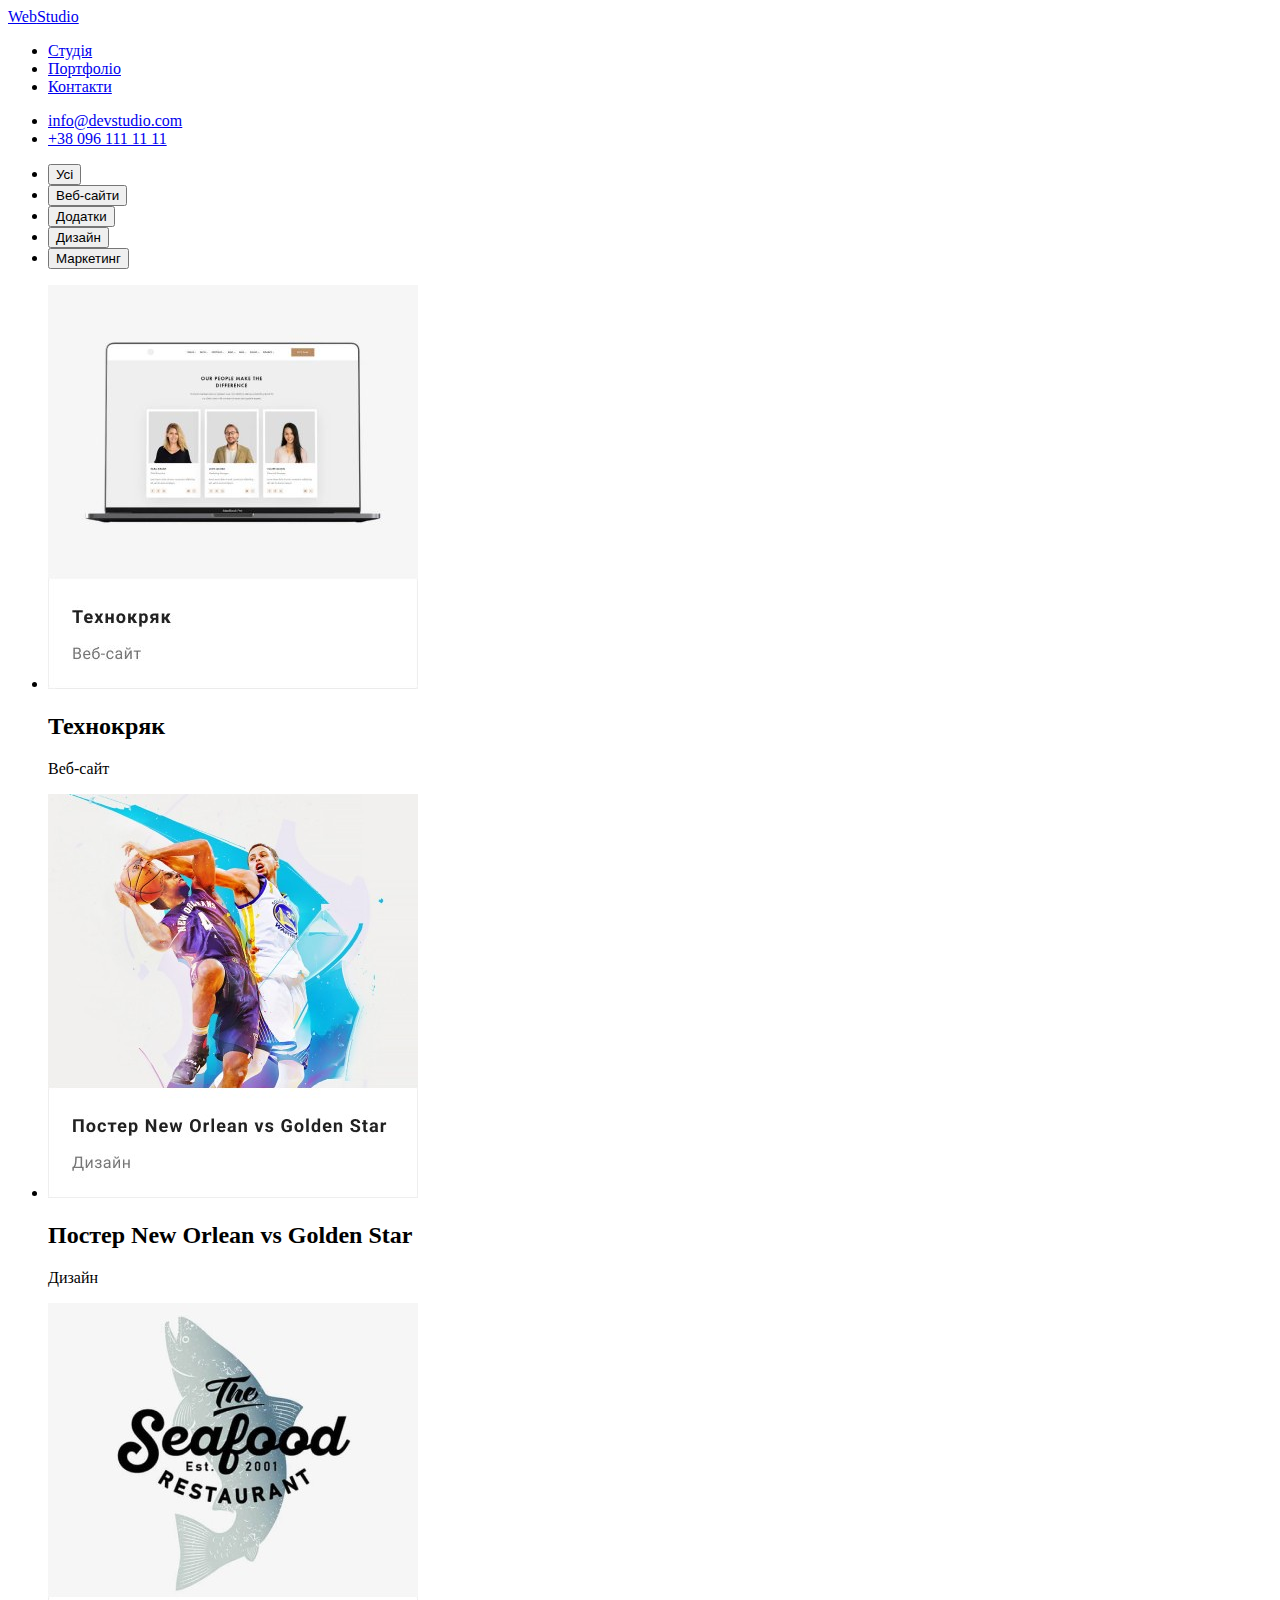
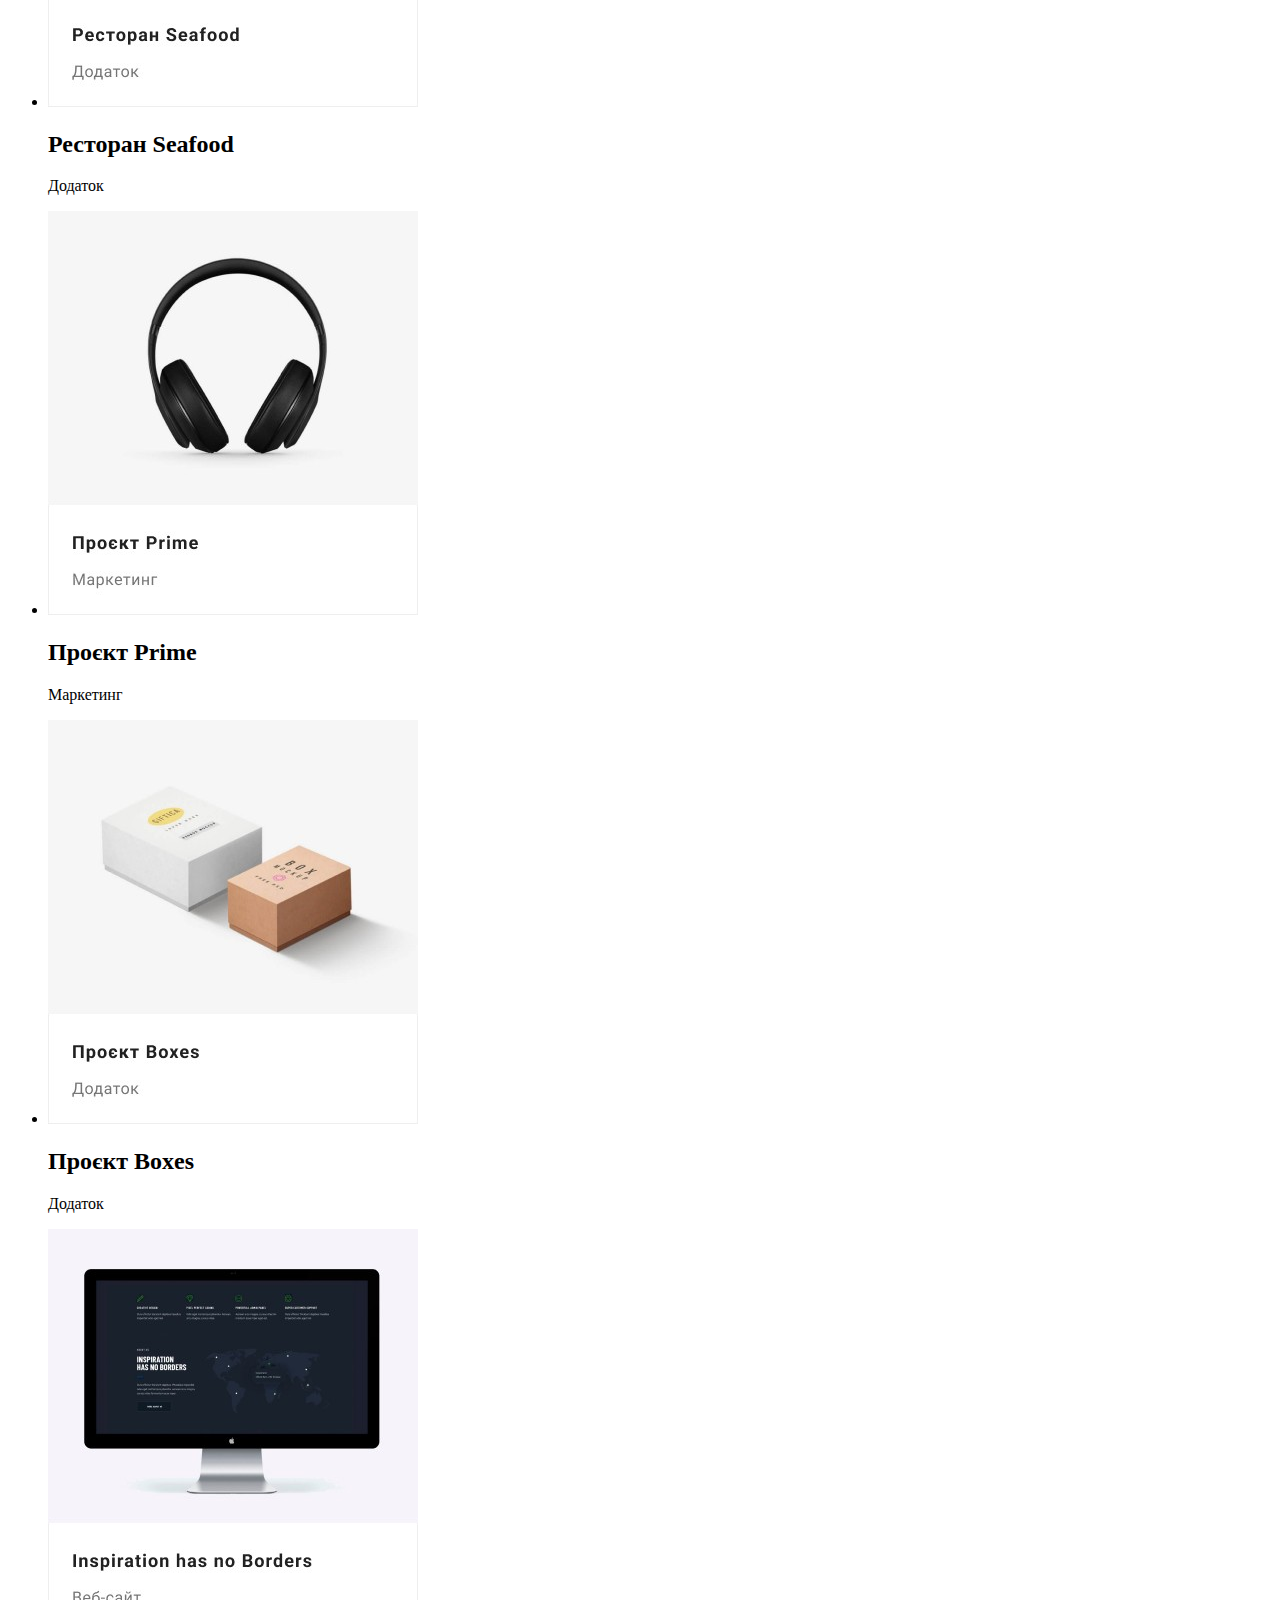
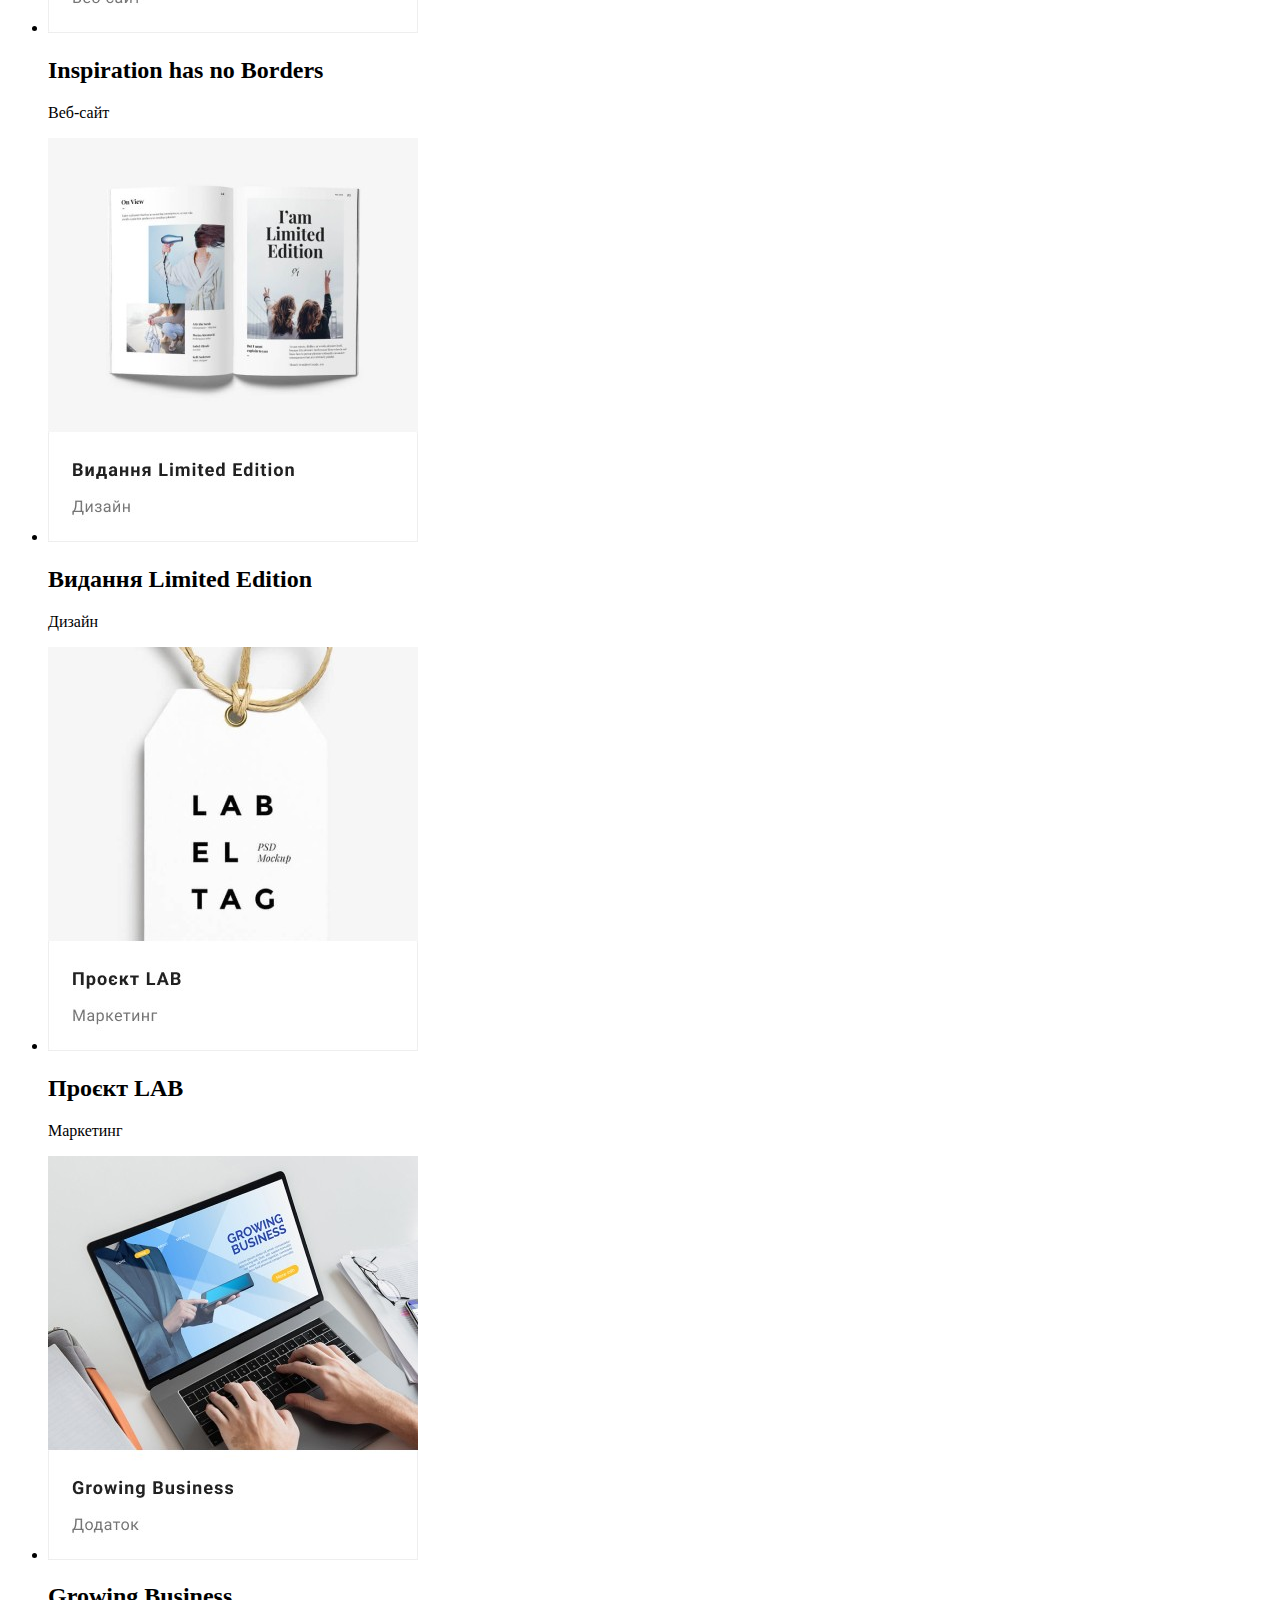
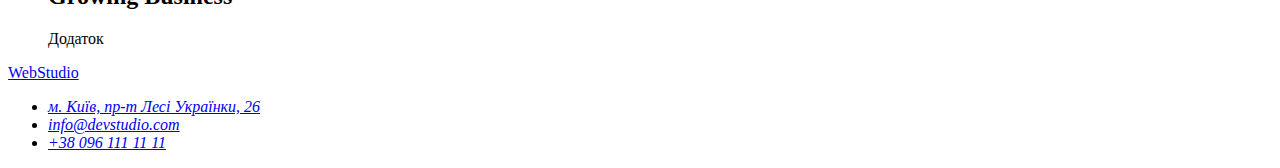
==== portfolio.html @ 4265dcf8 "Added basic structure to portfolio page" ====
<!DOCTYPE html>
<html lang="uk">
  <head>
    <meta charset="UTF-8" />
    <meta http-equiv="X-UA-Compatible" content="IE=edge" />
    <meta name="viewport" content="width=device-width, initial-scale=1.0" />
    <link rel="preconnect" href="https://fonts.googleapis.com" />
    <link rel="preconnect" href="https://fonts.gstatic.com" crossorigin />
    <link
      href="https://fonts.googleapis.com/css2?family=Raleway:wght@700&family=Roboto:wght@400;500;700;900&display=swap"
      rel="stylesheet"
    />
    <link rel="stylesheet" href="./styles/styles.css" />
    <title>WebStudio</title>
  </head>
  <body>
    <!--header starts here-->
    <header>
      <nav>
        <a href="./index.html"><span>Web</span>Studio</a>
        <ul>
          <li><a href="./index.html">Студія</a></li>
          <li><a href="./portfolio.html">Портфоліо</a></li>
          <li><a href="#">Контакти</a></li>
        </ul>
      </nav>
      <ul>
        <li><a href="mailto:info@devstudio.com">info@devstudio.com</a></li>
        <li><a href="tel:+380961111111">+38 096 111 11 11</a></li>
      </ul>
    </header>
    <!--main info starts here-->
    <main>
        <section>
            <h1 hidden>Приклади робіт</h1>
            <ul>
                <li><button type="button">Усі</button></li>
                <li><button type="button">Веб-сайти</button></li>
                <li><button type="button">Додатки</button></li>
                <li><button type="button">Дизайн</button></li>
                <li><button type="button">Маркетинг</button></li>
            </ul>
            <ul>
                <li>
                    <a href=""><img src="./images/portfolio/techno-website.jpg" alt="Фото Веб-сторінки" width="370"></a>
                    <h2>Технокряк</h2>
                    <p>Веб-сайт</p>
                </li>
                <li>
                    <a href=""><img src="./images/portfolio/nba-poster-design.jpg" alt="Фото баскетболістів" width="370"></a>
                    <h2>Постер New Orlean vs Golden Star</h2>
                    <p>Дизайн</p>
                </li>
                <li>
                    <a href=""><img src="./images/portfolio/seafood-restaurant-design.jpg" alt="Фото логотипу ресторану" width="370"></a>
                    <h2>Ресторан Seafood</h2>
                    <p>Додаток</p>
                </li>
                <li>
                    <a href=""><img src="./images/portfolio/prime-project.jpg" alt="Фото навушників" width="370"></a>
                    <h2>Проєкт Prime</h2>
                    <p>Маркетинг</p>
                </li>
                <li>
                    <a href=""><img src="./images/portfolio/boxes-project.jpg" alt="Фото логотипу, виглядає як коробки" width="370"></a>
                    <h2>Проєкт Boxes</h2>
                    <p>Додаток</p>
                </li>
                <li>
                    <a href=""><img src="./images/portfolio/inspiration-website.jpg" alt="Фото Веб-сторінки" width="370"></a>
                    <h2>Inspiration has no Borders</h2>
                    <p>Веб-сайт</p>
                </li>
                <li>
                    <a href=""><img src="./images/portfolio/limited-design.jpg" alt="Фото видання Limited Edition" width="370"></a>
                    <h2>Видання Limited Edition</h2>
                    <p>Дизайн</p>
                </li>
                <li>
                    <a href=""><img src="./images/portfolio/lab-project.jpg" alt="Фото логотипу проекту LAB" width="370"></a>
                    <h2>Проєкт LAB</h2>
                    <p>Маркетинг</p>
                </li>
                <li>
                    <a href=""><img src="./images/portfolio/growingbusiness-app.jpg" alt="Фото інтерфейсу додатку" width="370"></a>
                    <h2>Growing Business</h2>
                    <p>Додаток</p>
                </li>
            </ul>

        </section>
    </main>
    <!--footer starts here-->
    <footer>
      <a href="./index.html"><span>Web</span>Studio</a>
      <address>
        <ul>
        <li><a href="https://goo.gl/maps/6CXjgPpzPFPxWvc36" target="_blank" rel="noopener noreferrer">м. Київ, пр-т Лесі Українки, 26</a></li>
        <li><a href="mailto:info@devstudio.com">info@devstudio.com</a></li>
        <li><a href="tel:+380961111111">+38 096 111 11 11</a></li>
      </ul>
      </address>
    </footer>
  </body>
</html>
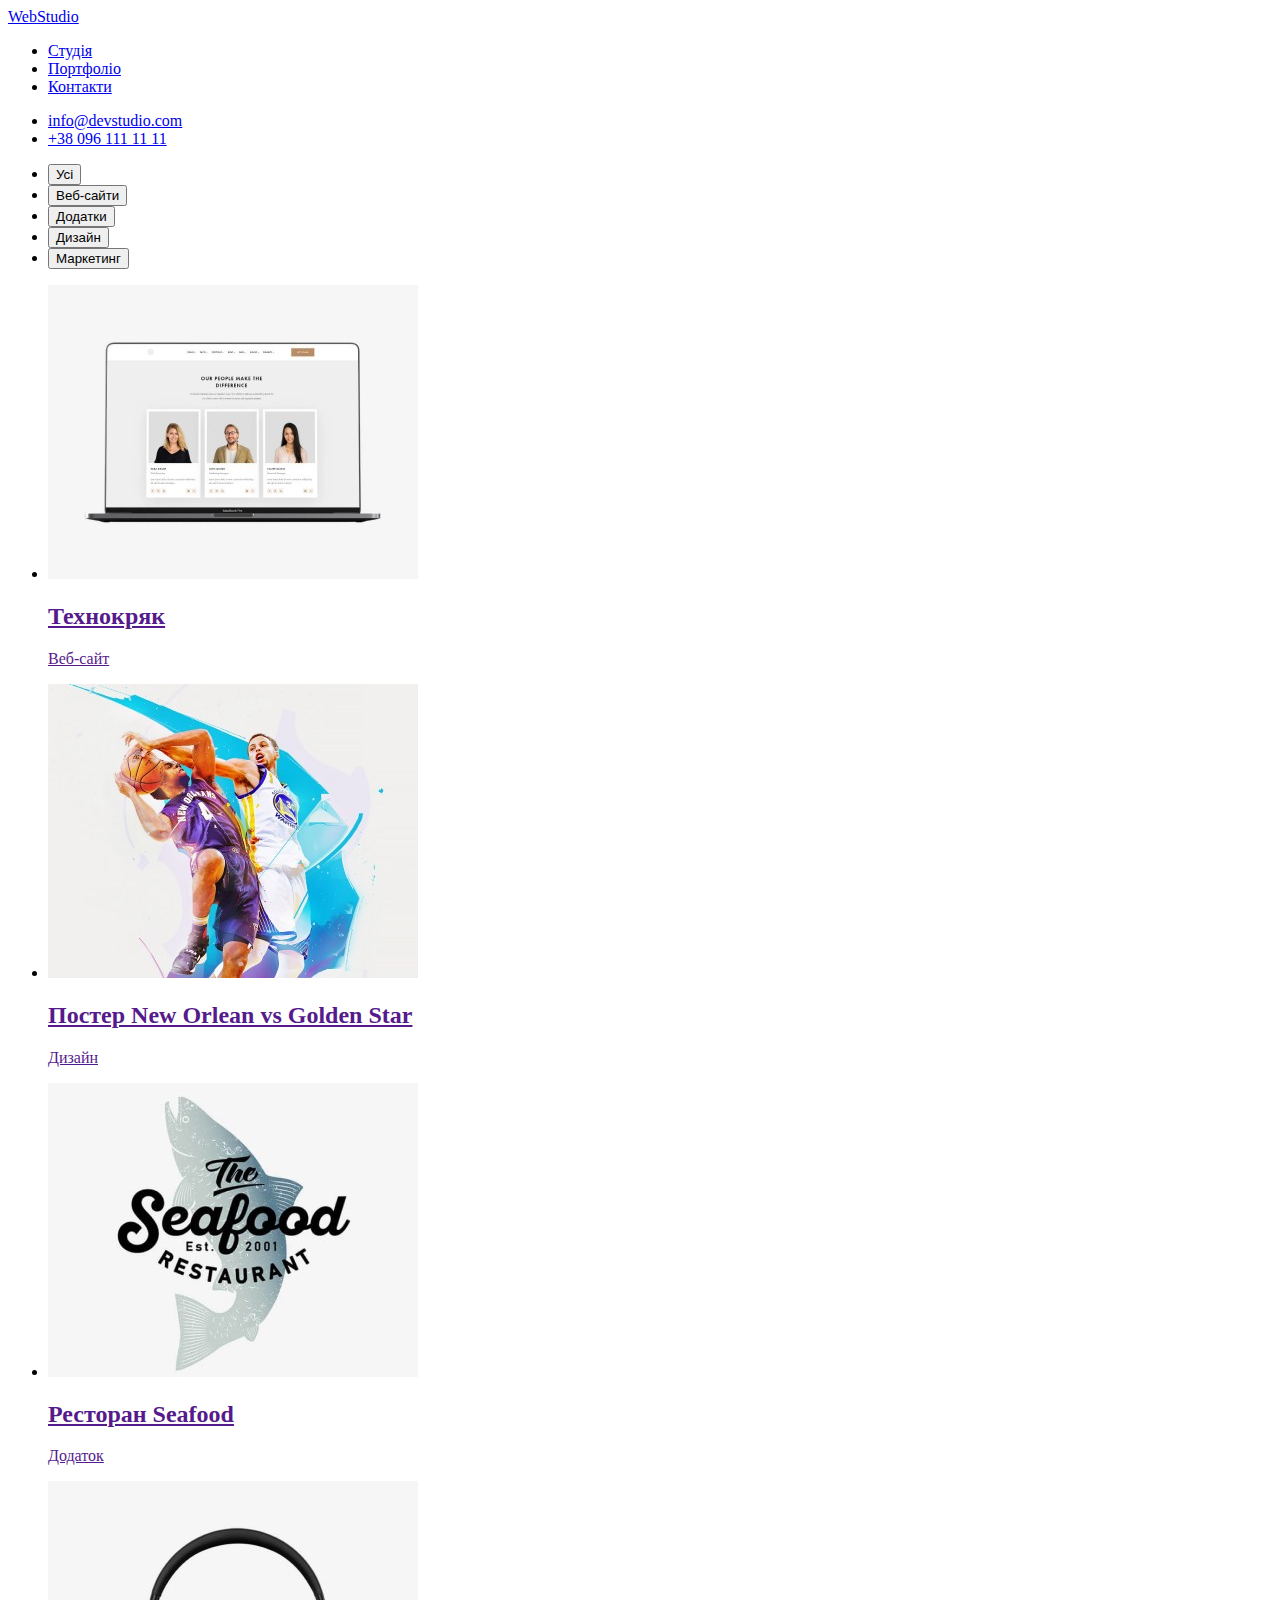
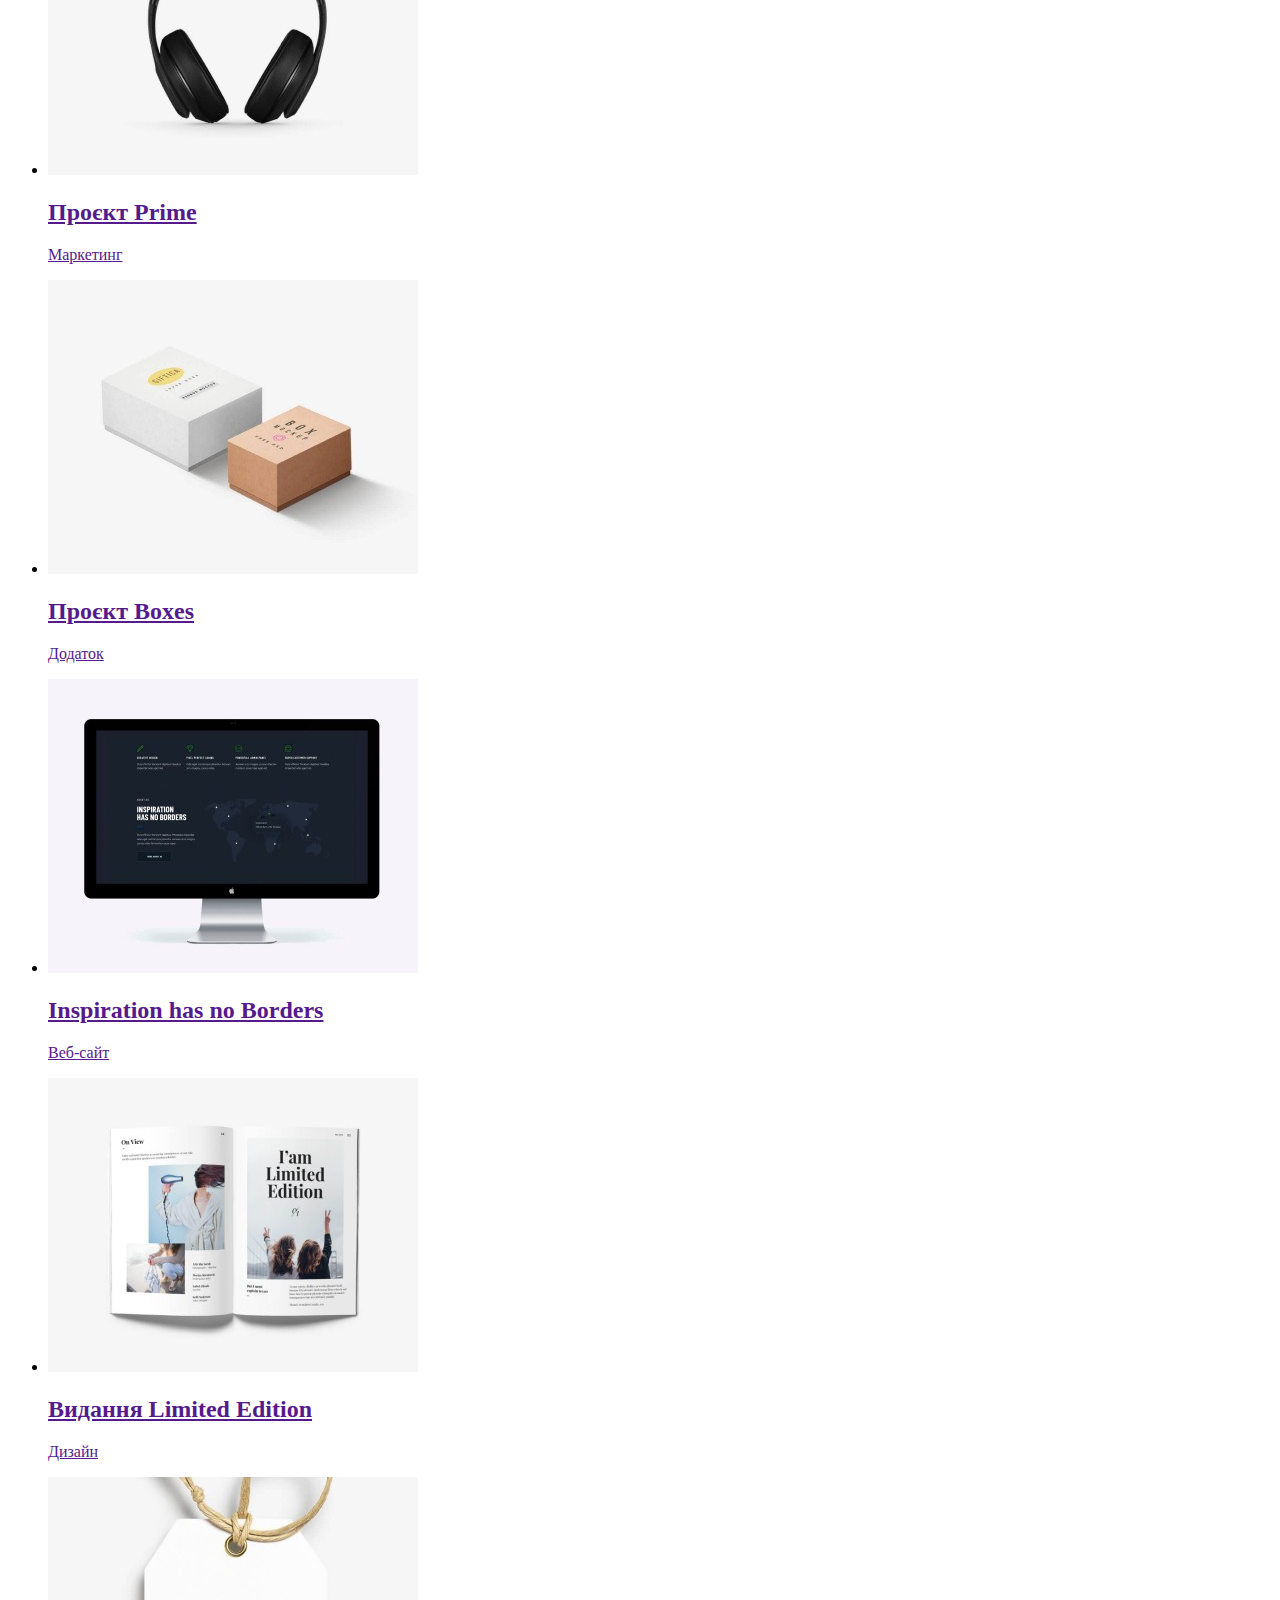
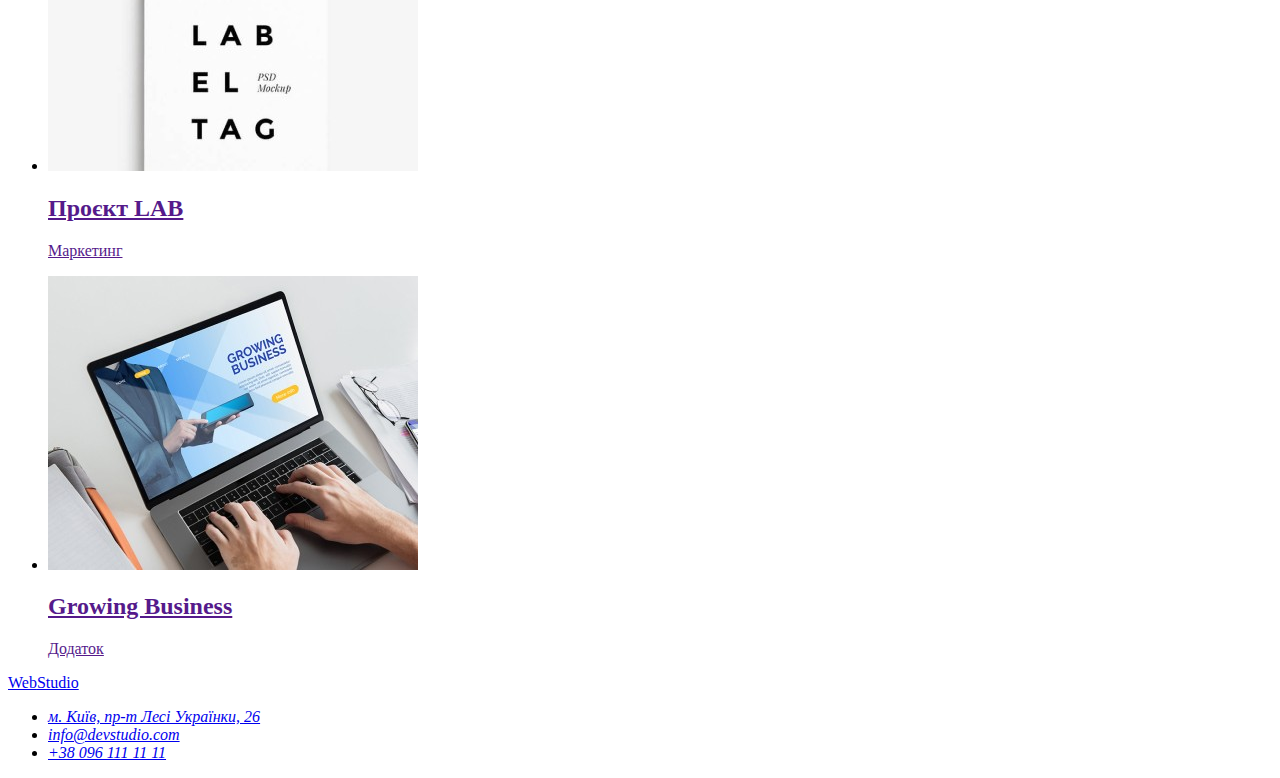
==== commit 92150470: "Added link to entire card" ====
--- a/portfolio.html
+++ b/portfolio.html
@@ -42,49 +42,58 @@
             </ul>
             <ul>
                 <li>
-                    <a href=""><img src="./images/portfolio/techno-website.jpg" alt="Фото Веб-сторінки" width="370"></a>
+                    <a href=""><img src="./images/portfolio/techno-website.jpg" alt="Фото Веб-сторінки" width="370">
                     <h2>Технокряк</h2>
                     <p>Веб-сайт</p>
+                    </a>
                 </li>
                 <li>
-                    <a href=""><img src="./images/portfolio/nba-poster-design.jpg" alt="Фото баскетболістів" width="370"></a>
+                    <a href=""><img src="./images/portfolio/nba-poster-design.jpg" alt="Фото баскетболістів" width="370">
                     <h2>Постер New Orlean vs Golden Star</h2>
                     <p>Дизайн</p>
+                    </a>
                 </li>
                 <li>
-                    <a href=""><img src="./images/portfolio/seafood-restaurant-design.jpg" alt="Фото логотипу ресторану" width="370"></a>
+                    <a href=""><img src="./images/portfolio/seafood-restaurant-design.jpg" alt="Фото логотипу ресторану" width="370">
                     <h2>Ресторан Seafood</h2>
                     <p>Додаток</p>
+                    </a>
                 </li>
                 <li>
-                    <a href=""><img src="./images/portfolio/prime-project.jpg" alt="Фото навушників" width="370"></a>
+                    <a href=""><img src="./images/portfolio/prime-project.jpg" alt="Фото навушників" width="370">
                     <h2>Проєкт Prime</h2>
                     <p>Маркетинг</p>
+                    </a>
                 </li>
                 <li>
-                    <a href=""><img src="./images/portfolio/boxes-project.jpg" alt="Фото логотипу, виглядає як коробки" width="370"></a>
+                    <a href=""><img src="./images/portfolio/boxes-project.jpg" alt="Фото логотипу, виглядає як коробки" width="370">
                     <h2>Проєкт Boxes</h2>
                     <p>Додаток</p>
+                    </a>
                 </li>
                 <li>
-                    <a href=""><img src="./images/portfolio/inspiration-website.jpg" alt="Фото Веб-сторінки" width="370"></a>
+                    <a href=""><img src="./images/portfolio/inspiration-website.jpg" alt="Фото Веб-сторінки" width="370">
                     <h2>Inspiration has no Borders</h2>
                     <p>Веб-сайт</p>
+                    </a>
                 </li>
                 <li>
-                    <a href=""><img src="./images/portfolio/limited-design.jpg" alt="Фото видання Limited Edition" width="370"></a>
+                    <a href=""><img src="./images/portfolio/limited-design.jpg" alt="Фото видання Limited Edition" width="370">
                     <h2>Видання Limited Edition</h2>
                     <p>Дизайн</p>
+                    </a>
                 </li>
                 <li>
-                    <a href=""><img src="./images/portfolio/lab-project.jpg" alt="Фото логотипу проекту LAB" width="370"></a>
+                    <a href=""><img src="./images/portfolio/lab-project.jpg" alt="Фото логотипу проекту LAB" width="370">
                     <h2>Проєкт LAB</h2>
                     <p>Маркетинг</p>
+                    </a>
                 </li>
                 <li>
-                    <a href=""><img src="./images/portfolio/growingbusiness-app.jpg" alt="Фото інтерфейсу додатку" width="370"></a>
+                    <a href=""><img src="./images/portfolio/growingbusiness-app.jpg" alt="Фото інтерфейсу додатку" width="370">
                     <h2>Growing Business</h2>
                     <p>Додаток</p>
+                    </a>
                 </li>
             </ul>
 
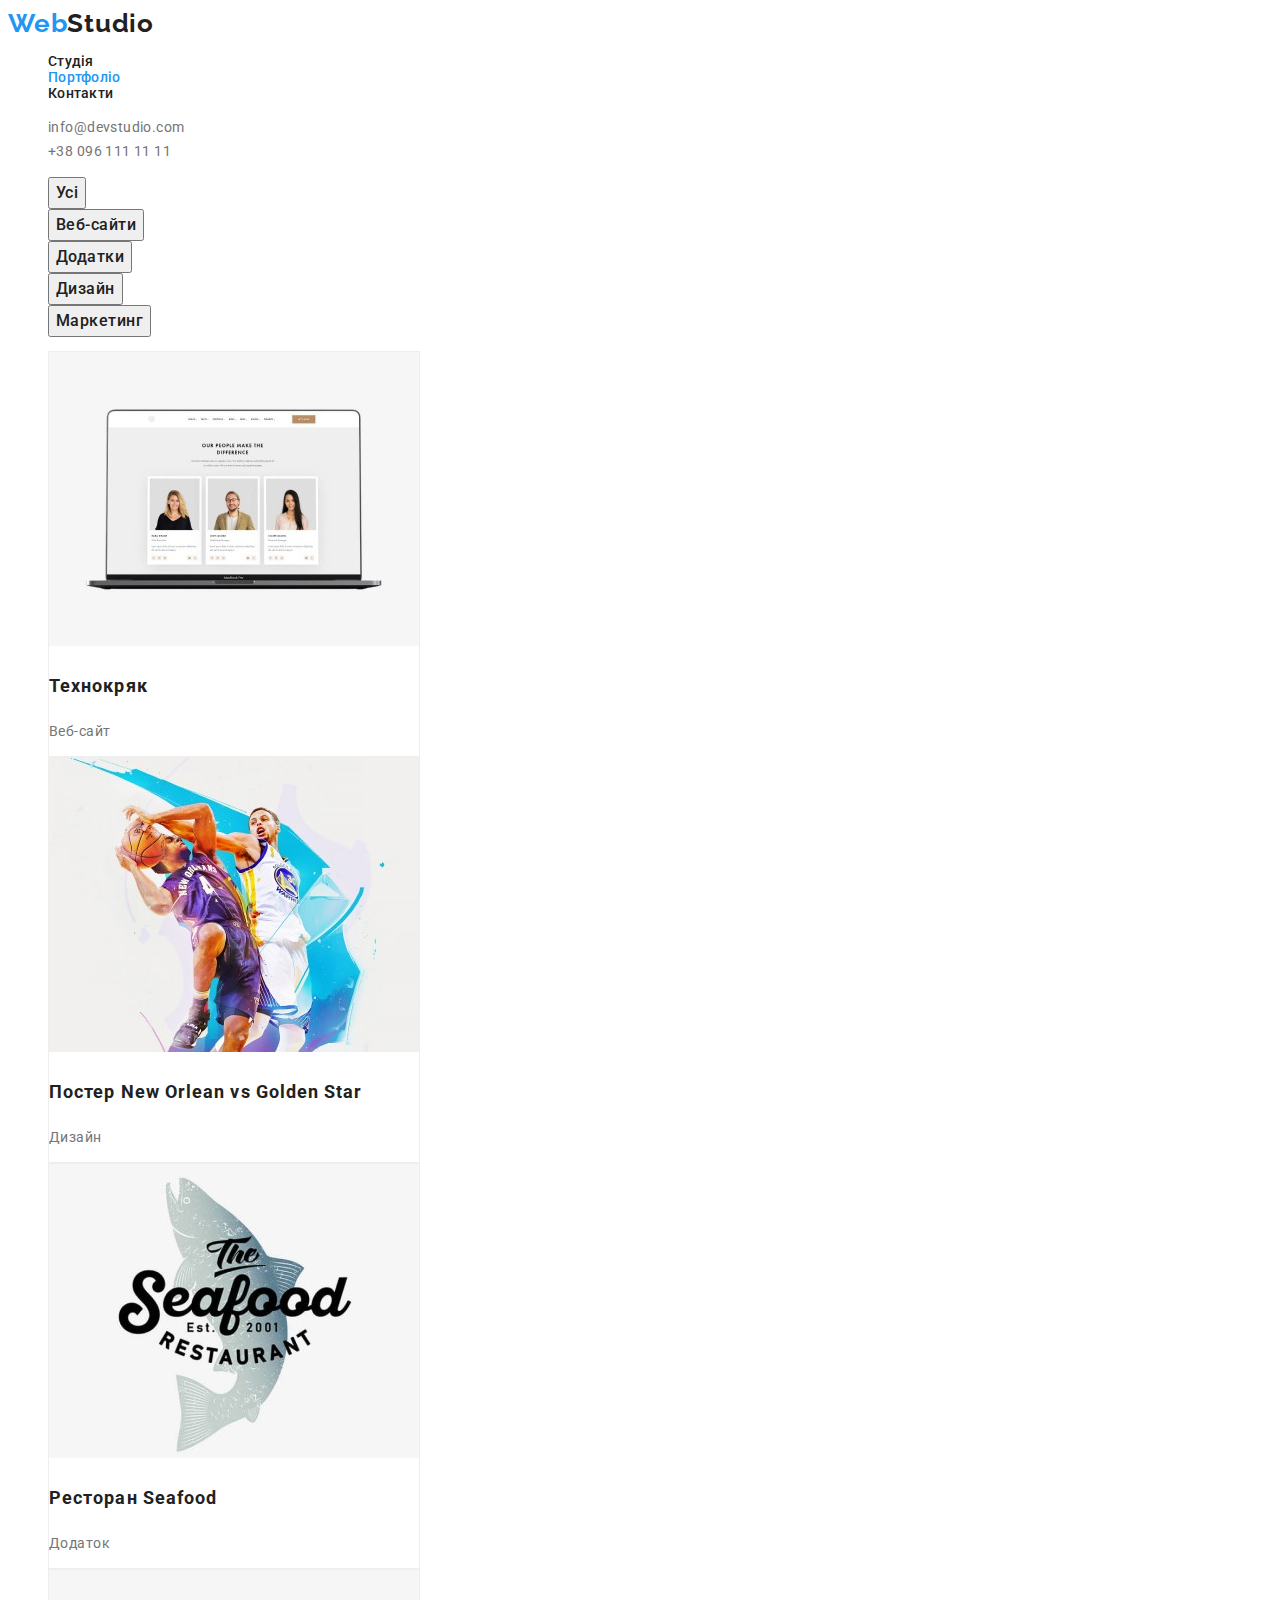
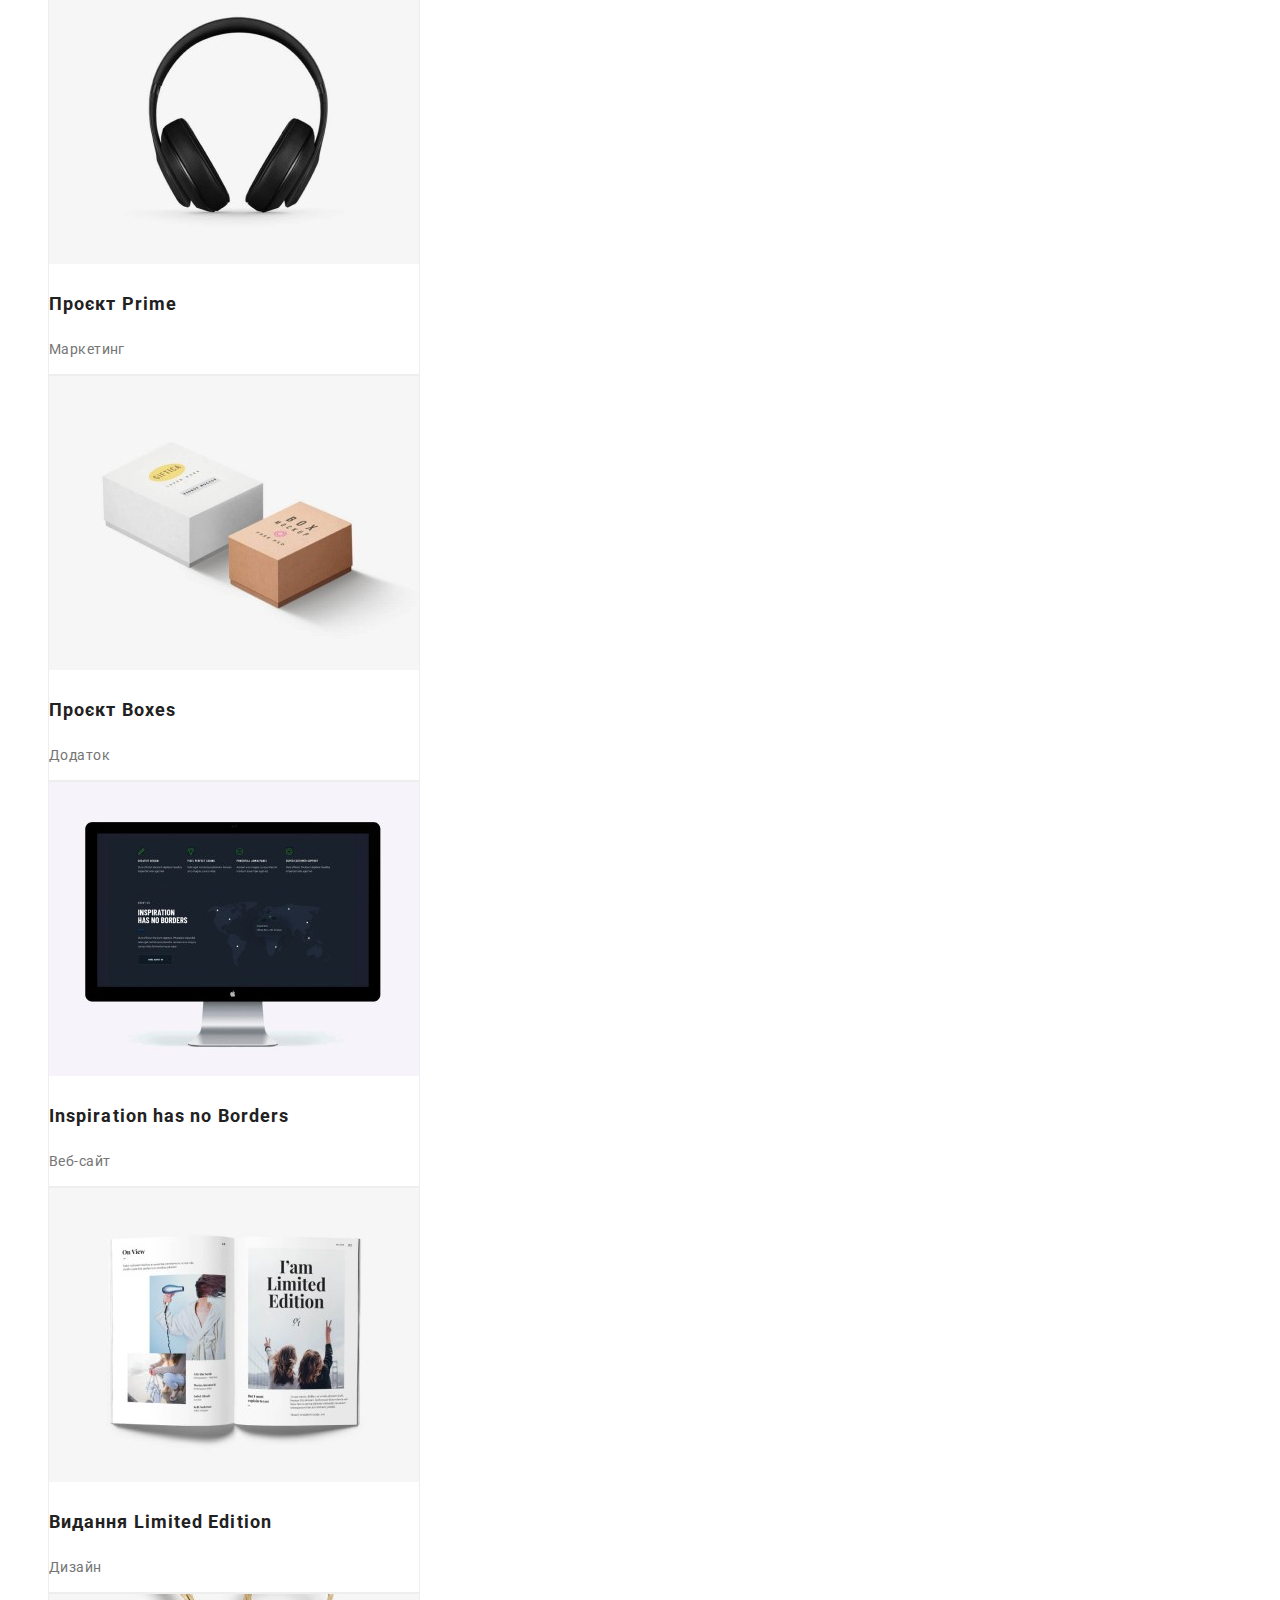
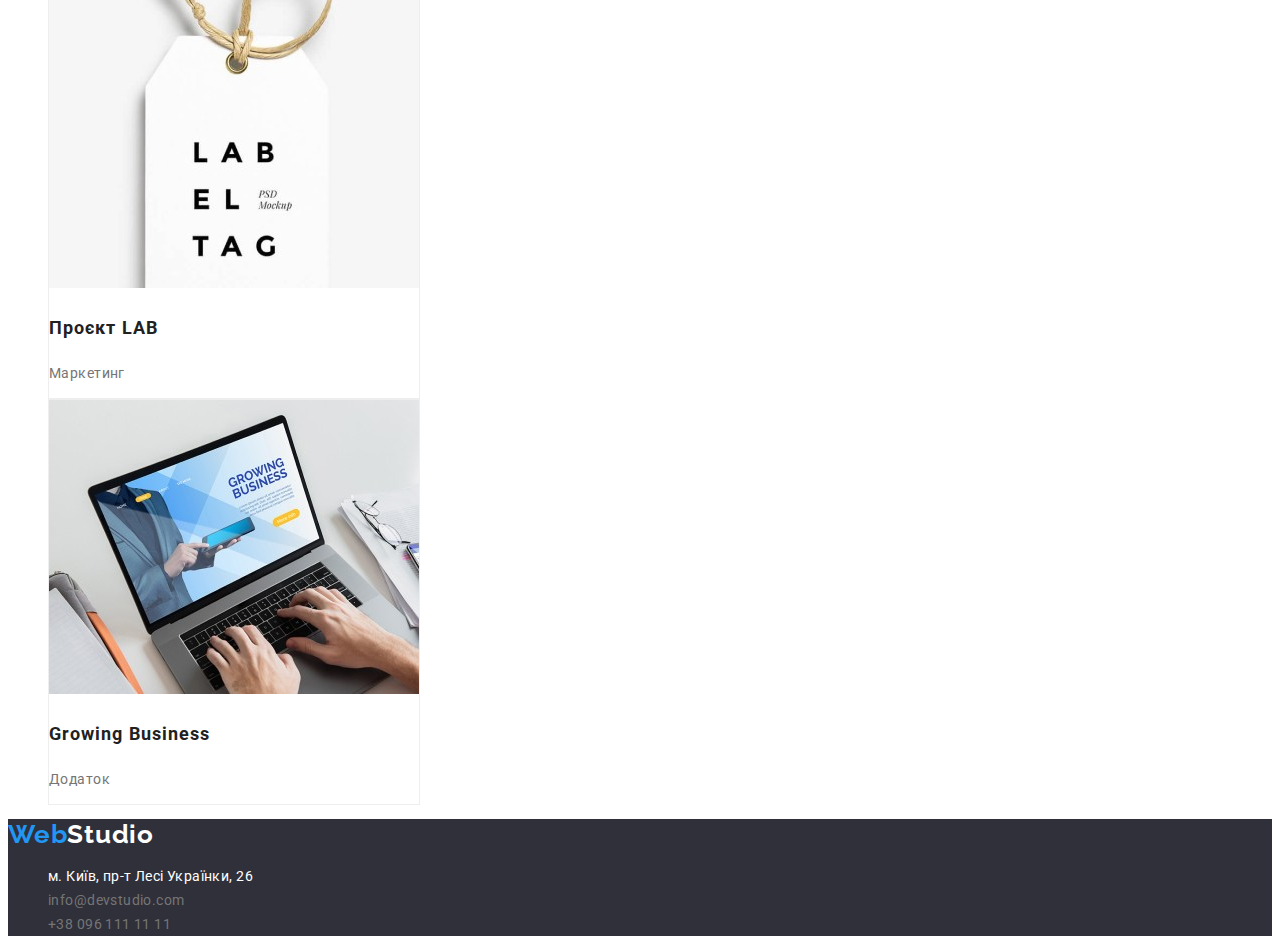
==== commit 6405f0d3: "Finished  styling "portfolio" page" ====
--- a/portfolio.html
+++ b/portfolio.html
@@ -13,100 +13,99 @@
     <link rel="stylesheet" href="./styles/styles.css" />
     <title>WebStudio</title>
   </head>
-  <body>
+  <body class="page">
     <!--header starts here-->
-    <header>
-      <nav>
-        <a href="./index.html"><span>Web</span>Studio</a>
-        <ul>
-          <li><a href="./index.html">Студія</a></li>
-          <li><a href="./portfolio.html">Портфоліо</a></li>
-          <li><a href="#">Контакти</a></li>
+    <header class="header">
+      <nav class="main-nav">
+        <a class="logo link" href="./index.html"><span class="logo-accent">Web</span>Studio</a>
+        <ul class="list">
+          <li class="logo-list-item"><a class="nav-link link" href="./index.html">Студія</a></li>
+          <li class="logo-list-item"><a class="nav-link link current" href="./portfolio.html">Портфоліо</a></li>
+          <li class="logo-list-item"><a class="nav-link link" href="#">Контакти</a></li>
         </ul>
       </nav>
-      <ul>
-        <li><a href="mailto:info@devstudio.com">info@devstudio.com</a></li>
-        <li><a href="tel:+380961111111">+38 096 111 11 11</a></li>
+      <ul class="list">
+        <li><a class="nav-link link" href="mailto:info@devstudio.com">info@devstudio.com</a></li>
+        <li><a class="nav-link link" href="tel:+380961111111">+38 096 111 11 11</a></li>
       </ul>
     </header>
     <!--main info starts here-->
     <main>
         <section>
-            <h1 hidden>Приклади робіт</h1>
-            <ul>
-                <li><button type="button">Усі</button></li>
-                <li><button type="button">Веб-сайти</button></li>
-                <li><button type="button">Додатки</button></li>
-                <li><button type="button">Дизайн</button></li>
-                <li><button type="button">Маркетинг</button></li>
+            <h1 class="hidden-elements">Приклади робіт</h1>
+            <ul class="list">
+                <li><button class="portolio-nav-btn" type="button">Усі</button></li>
+                <li><button class="portolio-nav-btn" type="button">Веб-сайти</button></li>
+                <li><button class="portolio-nav-btn" type="button">Додатки</button></li>
+                <li><button class="portolio-nav-btn" type="button">Дизайн</button></li>
+                <li><button class="portolio-nav-btn" type="button">Маркетинг</button></li>
             </ul>
-            <ul>
-                <li>
-                    <a href=""><img src="./images/portfolio/techno-website.jpg" alt="Фото Веб-сторінки" width="370">
-                    <h2>Технокряк</h2>
+            <ul class="list">
+                <li class="portfolio-card">
+                    <a class="link" href=""><img src="./images/portfolio/techno-website.jpg" alt="Фото Веб-сторінки" width="370">
+                    <h2 class="portfolio-title">Технокряк</h2>
                     <p>Веб-сайт</p>
                     </a>
                 </li>
-                <li>
-                    <a href=""><img src="./images/portfolio/nba-poster-design.jpg" alt="Фото баскетболістів" width="370">
-                    <h2>Постер New Orlean vs Golden Star</h2>
+                <li class="portfolio-card">
+                    <a class="link" href=""><img src="./images/portfolio/nba-poster-design.jpg" alt="Фото баскетболістів" width="370">
+                    <h2 class="portfolio-title">Постер New Orlean vs Golden Star</h2>
                     <p>Дизайн</p>
                     </a>
                 </li>
-                <li>
-                    <a href=""><img src="./images/portfolio/seafood-restaurant-design.jpg" alt="Фото логотипу ресторану" width="370">
-                    <h2>Ресторан Seafood</h2>
+                <li class="portfolio-card">
+                    <a class="link" href=""><img src="./images/portfolio/seafood-restaurant-design.jpg" alt="Фото логотипу ресторану" width="370">
+                    <h2 class="portfolio-title">Ресторан Seafood</h2>
                     <p>Додаток</p>
                     </a>
                 </li>
-                <li>
-                    <a href=""><img src="./images/portfolio/prime-project.jpg" alt="Фото навушників" width="370">
-                    <h2>Проєкт Prime</h2>
+                <li class="portfolio-card">
+                    <a class="link" href=""><img src="./images/portfolio/prime-project.jpg" alt="Фото навушників" width="370">
+                    <h2 class="portfolio-title">Проєкт Prime</h2>
                     <p>Маркетинг</p>
                     </a>
                 </li>
-                <li>
-                    <a href=""><img src="./images/portfolio/boxes-project.jpg" alt="Фото логотипу, виглядає як коробки" width="370">
-                    <h2>Проєкт Boxes</h2>
+                <li class="portfolio-card">
+                    <a class="link" href=""><img src="./images/portfolio/boxes-project.jpg" alt="Фото логотипу, виглядає як коробки" width="370">
+                    <h2 class="portfolio-title">Проєкт Boxes</h2>
                     <p>Додаток</p>
                     </a>
                 </li>
-                <li>
-                    <a href=""><img src="./images/portfolio/inspiration-website.jpg" alt="Фото Веб-сторінки" width="370">
-                    <h2>Inspiration has no Borders</h2>
+                <li class="portfolio-card">
+                    <a class="link" href=""><img src="./images/portfolio/inspiration-website.jpg" alt="Фото Веб-сторінки" width="370">
+                    <h2 class="portfolio-title">Inspiration has no Borders</h2>
                     <p>Веб-сайт</p>
                     </a>
                 </li>
-                <li>
-                    <a href=""><img src="./images/portfolio/limited-design.jpg" alt="Фото видання Limited Edition" width="370">
-                    <h2>Видання Limited Edition</h2>
+                <li class="portfolio-card">
+                    <a class="link" href=""><img src="./images/portfolio/limited-design.jpg" alt="Фото видання Limited Edition" width="370">
+                    <h2 class="portfolio-title">Видання Limited Edition</h2>
                     <p>Дизайн</p>
                     </a>
                 </li>
-                <li>
-                    <a href=""><img src="./images/portfolio/lab-project.jpg" alt="Фото логотипу проекту LAB" width="370">
-                    <h2>Проєкт LAB</h2>
+                <li class="portfolio-card">
+                    <a class="link" href=""><img src="./images/portfolio/lab-project.jpg" alt="Фото логотипу проекту LAB" width="370">
+                    <h2 class="portfolio-title">Проєкт LAB</h2>
                     <p>Маркетинг</p>
                     </a>
                 </li>
-                <li>
-                    <a href=""><img src="./images/portfolio/growingbusiness-app.jpg" alt="Фото інтерфейсу додатку" width="370">
-                    <h2>Growing Business</h2>
+                <li class="portfolio-card">
+                    <a class="link" href=""><img src="./images/portfolio/growingbusiness-app.jpg" alt="Фото інтерфейсу додатку" width="370">
+                    <h2 class="portfolio-title">Growing Business</h2>
                     <p>Додаток</p>
                     </a>
                 </li>
             </ul>
-
         </section>
     </main>
     <!--footer starts here-->
-    <footer>
-      <a href="./index.html"><span>Web</span>Studio</a>
-      <address>
-        <ul>
-        <li><a href="https://goo.gl/maps/6CXjgPpzPFPxWvc36" target="_blank" rel="noopener noreferrer">м. Київ, пр-т Лесі Українки, 26</a></li>
-        <li><a href="mailto:info@devstudio.com">info@devstudio.com</a></li>
-        <li><a href="tel:+380961111111">+38 096 111 11 11</a></li>
+    <footer class="footer">
+      <a class="logo logo-footer link" href="./index.html"><span class="logo-accent">Web</span>Studio</a>
+      <address class="address">
+        <ul class="list">
+        <li class="list-item address-map"><a class="nav-link link" href="https://goo.gl/maps/6CXjgPpzPFPxWvc36" target="_blank" rel="noopener noreferrer">м. Київ, пр-т Лесі Українки, 26</a></li>
+        <li class="list-item"><a class="nav-link link" href="mailto:info@devstudio.com">info@devstudio.com</a></li>
+        <li class="list-item"><a class="nav-link link" href="tel:+380961111111">+38 096 111 11 11</a></li>
       </ul>
       </address>
     </footer>
--- a/styles/styles.css
+++ b/styles/styles.css
@@ -0,0 +1,195 @@
+:root {
+/* Fonts */
+--main-font: "Roboto", sans-serif;
+--secondary-font: "Raleway", sans-serif;
+
+
+/* Text colors */
+--main-txt-cl: #757575;
+--main-title-cl: #212121;
+--light-txt-cl: #ffffff99;
+--accent-txt-cl: #2196F3;
+--hero-txt-cl: #ffffff;
+
+
+/* Background colors */
+--accent-bg-cl: #2196F3;
+--main-bg-cl: #2F303A;
+--light-bg-cl: #F5F4FA;
+--card-bg-cl: #ffffff;
+
+/* Other */
+
+
+}
+/* General styles */
+.page {
+    font-family: var(--main-font);
+    color: var(--main-txt-cl);
+    font-size: 14px;
+    line-height: calc(24 / 14);
+    letter-spacing: 0.03em;
+
+}
+.link {
+    text-decoration: none;
+    color: currentColor;
+}
+.list {
+    list-style: none;
+}
+.hidden-elements {
+    position: absolute;
+    width: 1px;
+    height: 1px;
+    margin: -1px;
+    border: 0;
+    padding: 0;
+    
+    white-space: nowrap;
+    clip-path: inset(100%);
+    clip: rect(0 0 0 0);
+    overflow: hidden;
+}
+/* Header */
+.main-nav{
+    font-weight: 500;
+    font-size: 14px;
+    line-height: calc(16 / 14);
+    letter-spacing: 0.02em;
+    color: var(--main-title-cl);
+}
+.nav-link:hover,
+.nav-link:focus {
+    color: var(--accent-txt-cl);
+}
+.current {
+    color: var(--accent-txt-cl);
+}
+.logo {
+    font-family: 'Raleway';
+    font-weight: 700;
+    font-size: 26px;
+    line-height: calc(31 / 26);
+    letter-spacing: 0.03em;
+    color: var(--main-title-cl)
+}
+.logo-accent {
+    color: var(--accent-txt-cl);
+}
+/* Main; Hero */
+.hero {
+    background-color: var(--main-bg-cl);
+    color: var(--hero-txt-cl);
+}
+.hero-title {
+    font-weight: 900;
+    font-size: 44px;
+    line-height: calc(60 / 44);
+    text-align: center;
+    letter-spacing: 0.06em;
+    text-transform: uppercase;
+}
+.hero-btn {
+    font-family: inherit;
+    font-weight: 700;
+    font-size: 16px;
+    line-height: calc(30 / 16);
+    letter-spacing: 0.06em;
+    cursor: pointer;
+    background-color: var(--accent-txt-cl);
+    color: currentColor
+}
+.hero-btn:hover,
+.hero-btn:focus {
+    background-color: #188CE8;
+}
+/* Benefits */
+.benefits-title {
+    font-weight: 700;
+    font-size: 14px;
+    line-height: calc(16 / 14);
+    letter-spacing: 0.03em;
+    text-transform: uppercase;
+    color: var(--main-title-cl)
+}
+
+/* Work */
+.section-title {
+    font-weight: 700;
+    font-size: 36px;
+    line-height: calc(42 / 36);
+    text-align: center;
+    letter-spacing: 0.03em;
+    color: var(--main-title-cl)
+}
+
+/* Out team */
+.team {
+    background-color: var(--light-bg-cl)
+}
+.team-title {
+    font-weight: 500;
+    font-size: 16px;
+    line-height: calc(19 / 16);
+    letter-spacing: 0.03em;
+    color: var(--main-title-cl)
+}
+.team-text {
+    font-weight: 400;
+    font-size: 16px;
+    line-height: calc(19 / 16);
+    letter-spacing: 0.03em;
+    color: var(--main-txt-cl);
+}
+.team-card {
+    width: 270px;
+    height: 368px;
+    box-shadow: 0px 1px 3px rgba(0, 0, 0, 0.12), 0px 1px 1px rgba(0, 0, 0, 0.14), 0px 2px 1px rgba(0, 0, 0, 0.2);
+    border-radius: 0px 0px 4px 4px;
+    background-color: var(--card-bg-cl);
+}
+/* Footer */
+.footer {
+    background-color: var(--main-bg-cl);
+}
+.logo-footer {
+    color: var(--hero-txt-cl);
+}
+.address {
+    font-style: normal;
+}
+.address-map {
+    color: var(--hero-txt-cl);
+}
+
+/* Portfolio page */
+.portfolio-card {
+    width: 370px;
+    height: 404px;
+    border: 1px solid #EEEEEE;
+}
+.portfolio-title {
+    font-weight: 700;
+    font-size: 18px;
+    line-height: calc(36 / 18);
+    letter-spacing: 0.06em;
+    color: var(--main-title-cl);
+}
+.portolio-nav-btn {
+    font-family: inherit;
+    font-weight: 500;
+    font-size: 16px;
+    line-height: calc(26 / 16);
+    text-align: center;
+    letter-spacing: 0.03em;
+    color: var(--main-title-cl);
+    cursor: pointer;
+}
+.portolio-nav-btn:hover,
+.portolio-nav-btn:focus {
+    color: var(--hero-txt-cl);
+    background-color: var(--accent-bg-cl);
+    box-shadow: 0px 3px 1px rgba(0, 0, 0, 0.1), 0px 1px 2px rgba(0, 0, 0, 0.08), 0px 2px 2px rgba(0, 0, 0, 0.12);
+    border-radius: 4px;
+}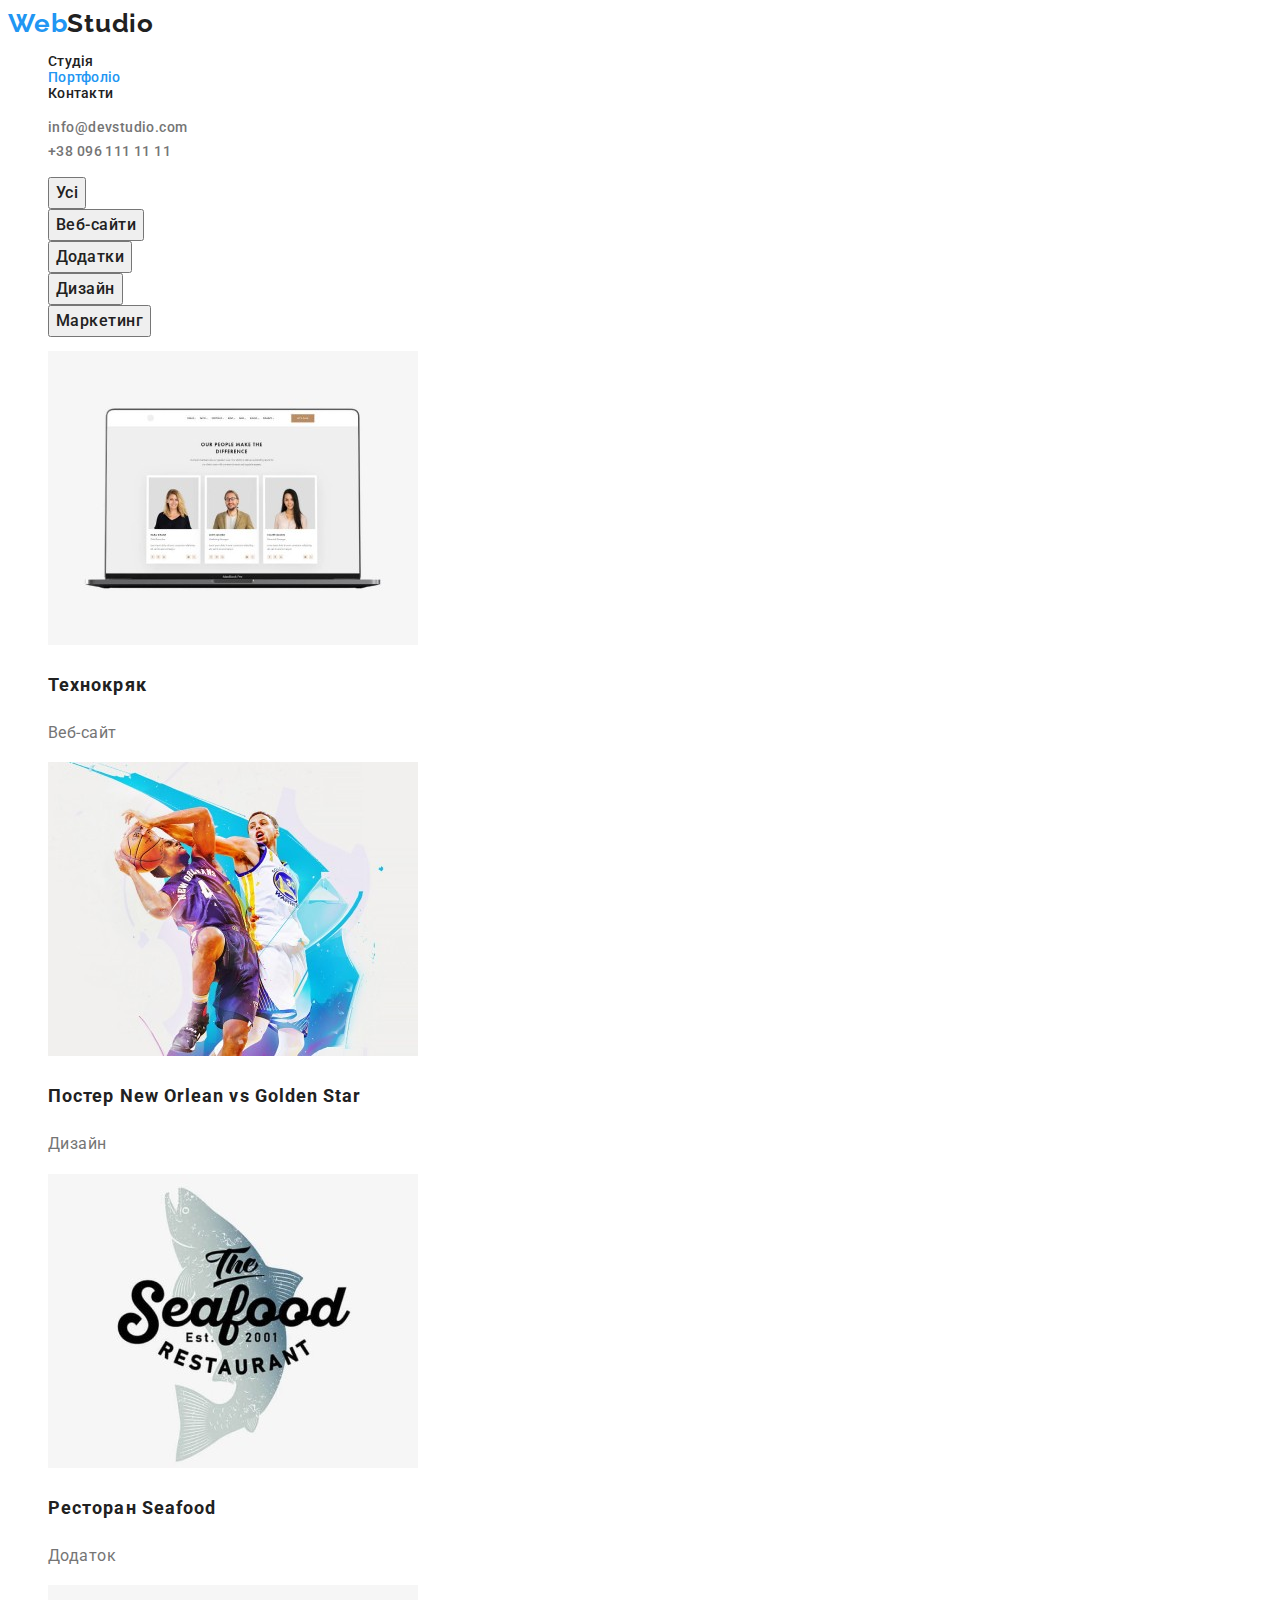
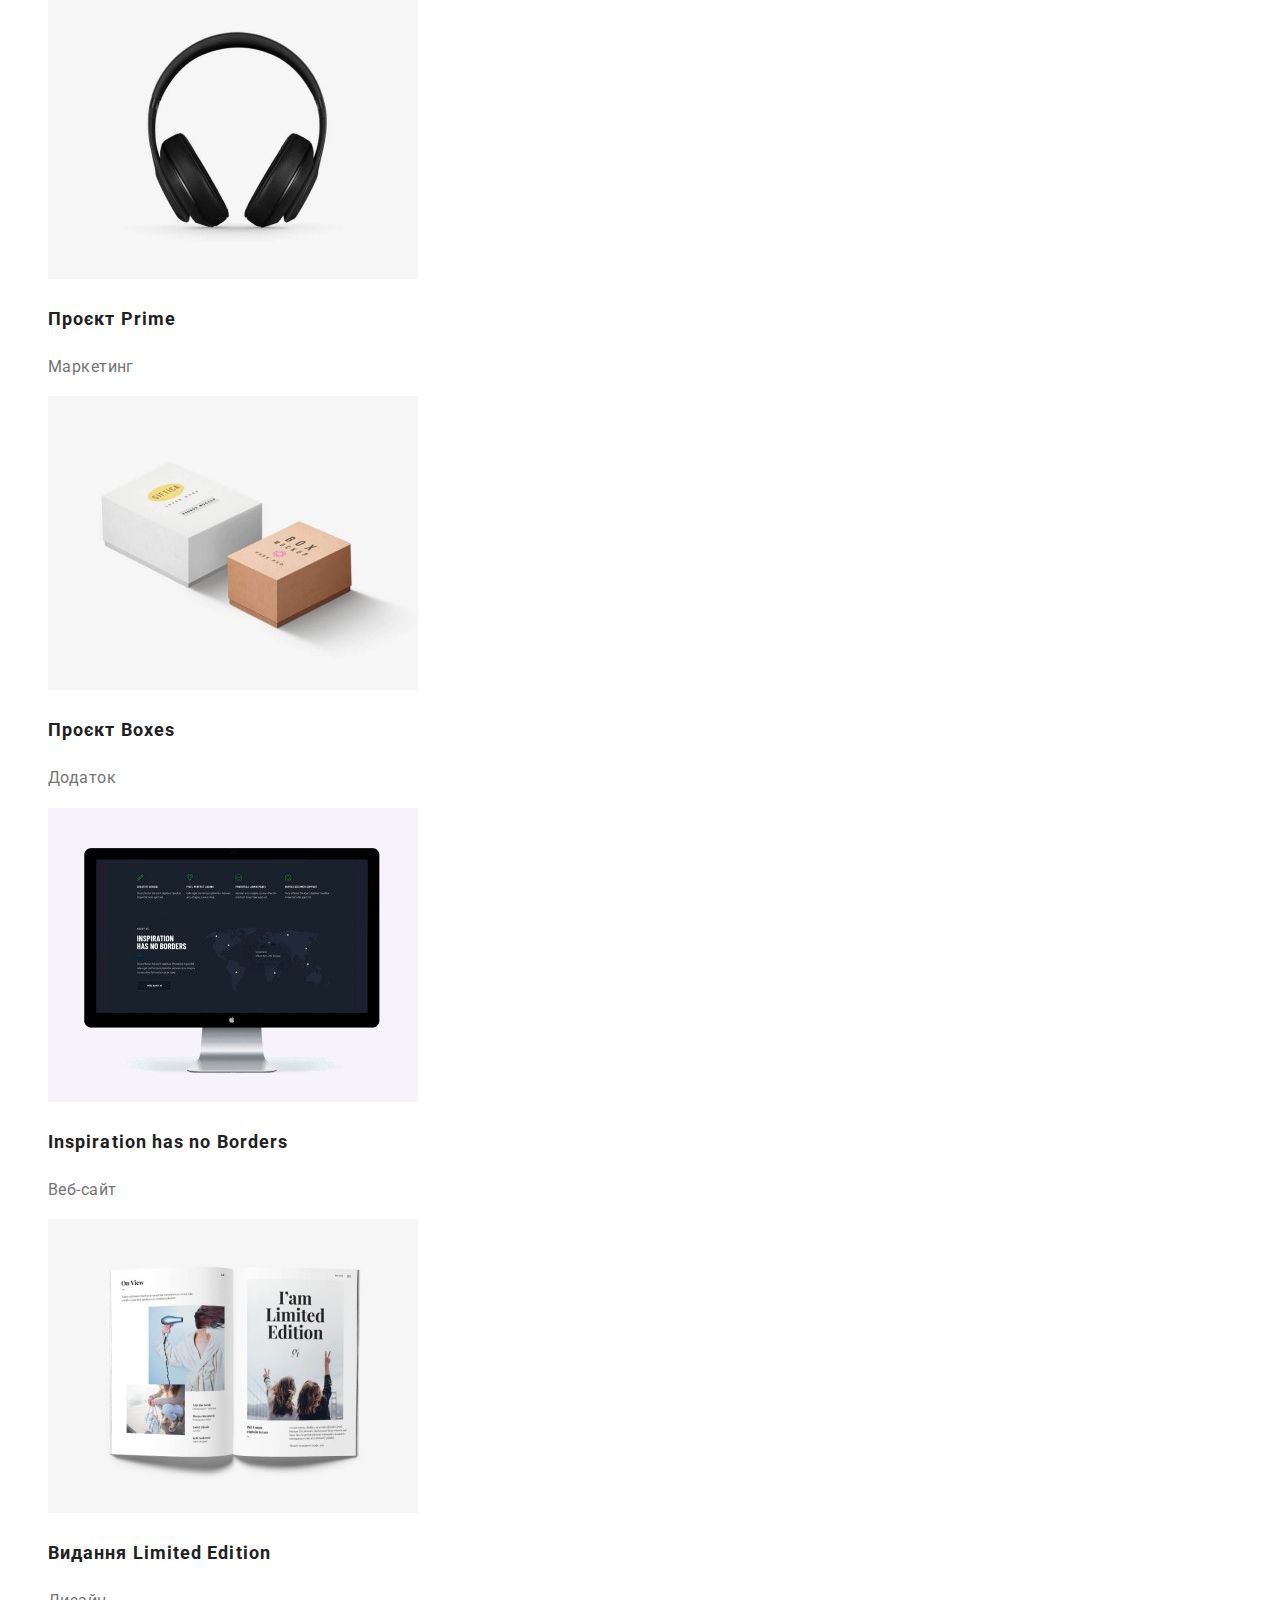
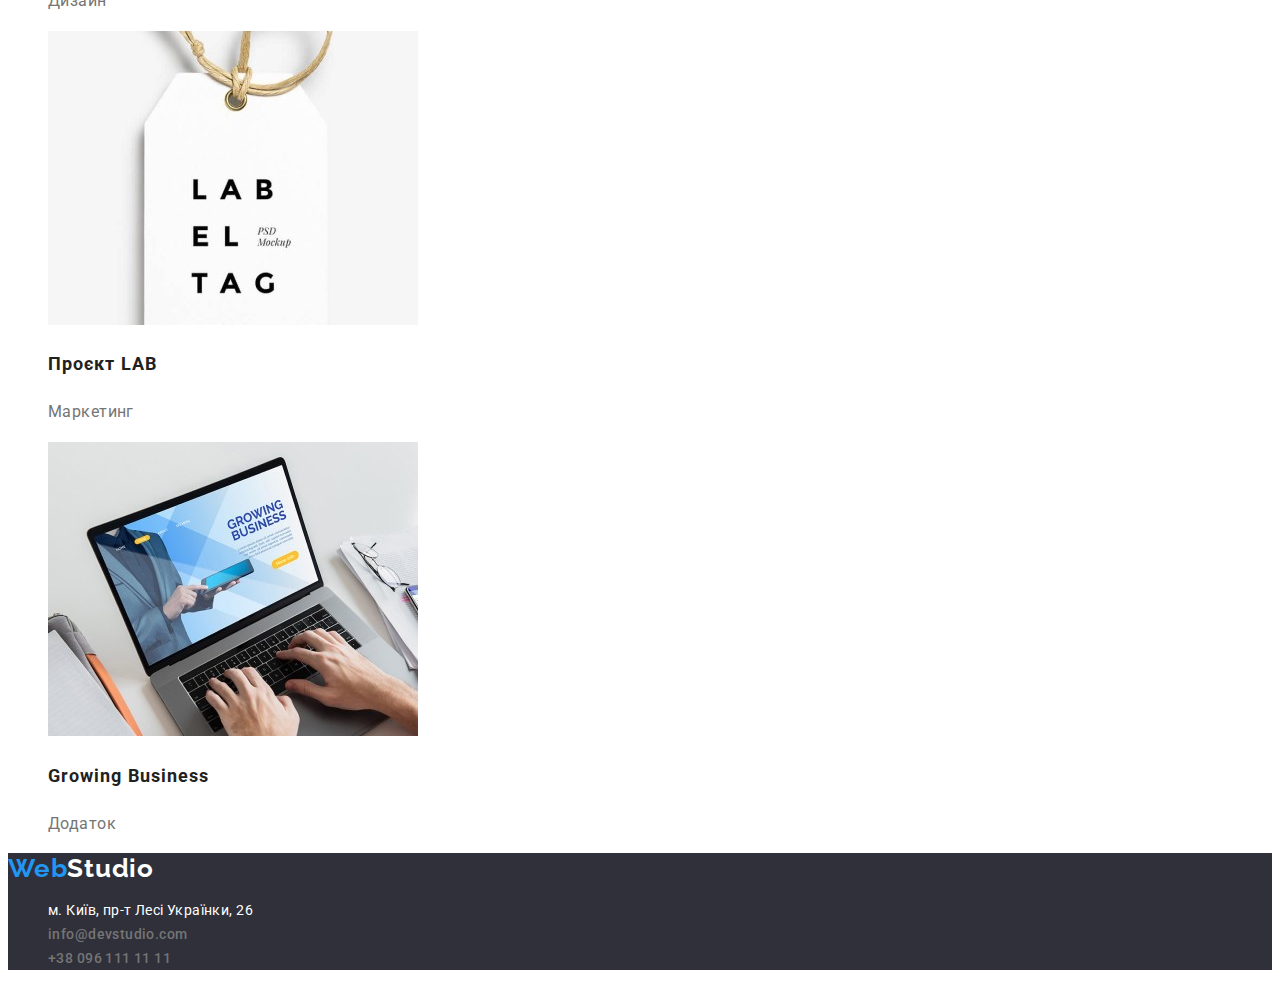
==== commit e2fca145: "Добавил правки после проверки ментором." ====
--- a/portfolio.html
+++ b/portfolio.html
@@ -25,8 +25,8 @@
         </ul>
       </nav>
       <ul class="list">
-        <li><a class="nav-link link" href="mailto:info@devstudio.com">info@devstudio.com</a></li>
-        <li><a class="nav-link link" href="tel:+380961111111">+38 096 111 11 11</a></li>
+        <li><a class="nav-link link contact-link" href="mailto:info@devstudio.com">info@devstudio.com</a></li>
+        <li><a class="nav-link link contact-link" href="tel:+380961111111">+38 096 111 11 11</a></li>
       </ul>
     </header>
     <!--main info starts here-->
@@ -44,55 +44,55 @@
                 <li class="portfolio-card">
                     <a class="link" href=""><img src="./images/portfolio/techno-website.jpg" alt="Фото Веб-сторінки" width="370">
                     <h2 class="portfolio-title">Технокряк</h2>
-                    <p>Веб-сайт</p>
+                    <p class="portfolio-card-txt">Веб-сайт</p>
                     </a>
                 </li>
                 <li class="portfolio-card">
                     <a class="link" href=""><img src="./images/portfolio/nba-poster-design.jpg" alt="Фото баскетболістів" width="370">
                     <h2 class="portfolio-title">Постер New Orlean vs Golden Star</h2>
-                    <p>Дизайн</p>
+                    <p class="portfolio-card-txt">Дизайн</p>
                     </a>
                 </li>
                 <li class="portfolio-card">
                     <a class="link" href=""><img src="./images/portfolio/seafood-restaurant-design.jpg" alt="Фото логотипу ресторану" width="370">
                     <h2 class="portfolio-title">Ресторан Seafood</h2>
-                    <p>Додаток</p>
+                    <p class="portfolio-card-txt">Додаток</p>
                     </a>
                 </li>
                 <li class="portfolio-card">
                     <a class="link" href=""><img src="./images/portfolio/prime-project.jpg" alt="Фото навушників" width="370">
                     <h2 class="portfolio-title">Проєкт Prime</h2>
-                    <p>Маркетинг</p>
+                    <p class="portfolio-card-txt">Маркетинг</p>
                     </a>
                 </li>
                 <li class="portfolio-card">
                     <a class="link" href=""><img src="./images/portfolio/boxes-project.jpg" alt="Фото логотипу, виглядає як коробки" width="370">
                     <h2 class="portfolio-title">Проєкт Boxes</h2>
-                    <p>Додаток</p>
+                    <p class="portfolio-card-txt">Додаток</p>
                     </a>
                 </li>
                 <li class="portfolio-card">
                     <a class="link" href=""><img src="./images/portfolio/inspiration-website.jpg" alt="Фото Веб-сторінки" width="370">
                     <h2 class="portfolio-title">Inspiration has no Borders</h2>
-                    <p>Веб-сайт</p>
+                    <p class="portfolio-card-txt">Веб-сайт</p>
                     </a>
                 </li>
                 <li class="portfolio-card">
                     <a class="link" href=""><img src="./images/portfolio/limited-design.jpg" alt="Фото видання Limited Edition" width="370">
                     <h2 class="portfolio-title">Видання Limited Edition</h2>
-                    <p>Дизайн</p>
+                    <p class="portfolio-card-txt">Дизайн</p>
                     </a>
                 </li>
                 <li class="portfolio-card">
                     <a class="link" href=""><img src="./images/portfolio/lab-project.jpg" alt="Фото логотипу проекту LAB" width="370">
                     <h2 class="portfolio-title">Проєкт LAB</h2>
-                    <p>Маркетинг</p>
+                    <p class="portfolio-card-txt">Маркетинг</p>
                     </a>
                 </li>
                 <li class="portfolio-card">
                     <a class="link" href=""><img src="./images/portfolio/growingbusiness-app.jpg" alt="Фото інтерфейсу додатку" width="370">
                     <h2 class="portfolio-title">Growing Business</h2>
-                    <p>Додаток</p>
+                    <p class="portfolio-card-txt">Додаток</p>
                     </a>
                 </li>
             </ul>
@@ -104,8 +104,8 @@
       <address class="address">
         <ul class="list">
         <li class="list-item address-map"><a class="nav-link link" href="https://goo.gl/maps/6CXjgPpzPFPxWvc36" target="_blank" rel="noopener noreferrer">м. Київ, пр-т Лесі Українки, 26</a></li>
-        <li class="list-item"><a class="nav-link link" href="mailto:info@devstudio.com">info@devstudio.com</a></li>
-        <li class="list-item"><a class="nav-link link" href="tel:+380961111111">+38 096 111 11 11</a></li>
+        <li class="list-item"><a class="nav-link link contact-link" href="mailto:info@devstudio.com">info@devstudio.com</a></li>
+        <li class="list-item"><a class="nav-link link contact-link" href="tel:+380961111111">+38 096 111 11 11</a></li>
       </ul>
       </address>
     </footer>
--- a/styles/styles.css
+++ b/styles/styles.css
@@ -58,6 +58,9 @@
     line-height: calc(16 / 14);
     letter-spacing: 0.02em;
     color: var(--main-title-cl);
+}
+.contact-link {
+    font-weight: 500;
 }
 .nav-link:hover,
 .nav-link:focus {
@@ -136,15 +139,12 @@
     color: var(--main-title-cl)
 }
 .team-text {
-    font-weight: 400;
     font-size: 16px;
     line-height: calc(19 / 16);
     letter-spacing: 0.03em;
     color: var(--main-txt-cl);
 }
 .team-card {
-    width: 270px;
-    height: 368px;
     box-shadow: 0px 1px 3px rgba(0, 0, 0, 0.12), 0px 1px 1px rgba(0, 0, 0, 0.14), 0px 2px 1px rgba(0, 0, 0, 0.2);
     border-radius: 0px 0px 4px 4px;
     background-color: var(--card-bg-cl);
@@ -164,17 +164,15 @@
 }
 
 /* Portfolio page */
-.portfolio-card {
-    width: 370px;
-    height: 404px;
-    border: 1px solid #EEEEEE;
-}
 .portfolio-title {
     font-weight: 700;
     font-size: 18px;
     line-height: calc(36 / 18);
     letter-spacing: 0.06em;
     color: var(--main-title-cl);
+}
+.portfolio-card-txt {
+    font-size: 16px;
 }
 .portolio-nav-btn {
     font-family: inherit;
@@ -192,4 +190,4 @@
     background-color: var(--accent-bg-cl);
     box-shadow: 0px 3px 1px rgba(0, 0, 0, 0.1), 0px 1px 2px rgba(0, 0, 0, 0.08), 0px 2px 2px rgba(0, 0, 0, 0.12);
     border-radius: 4px;
-}+}
